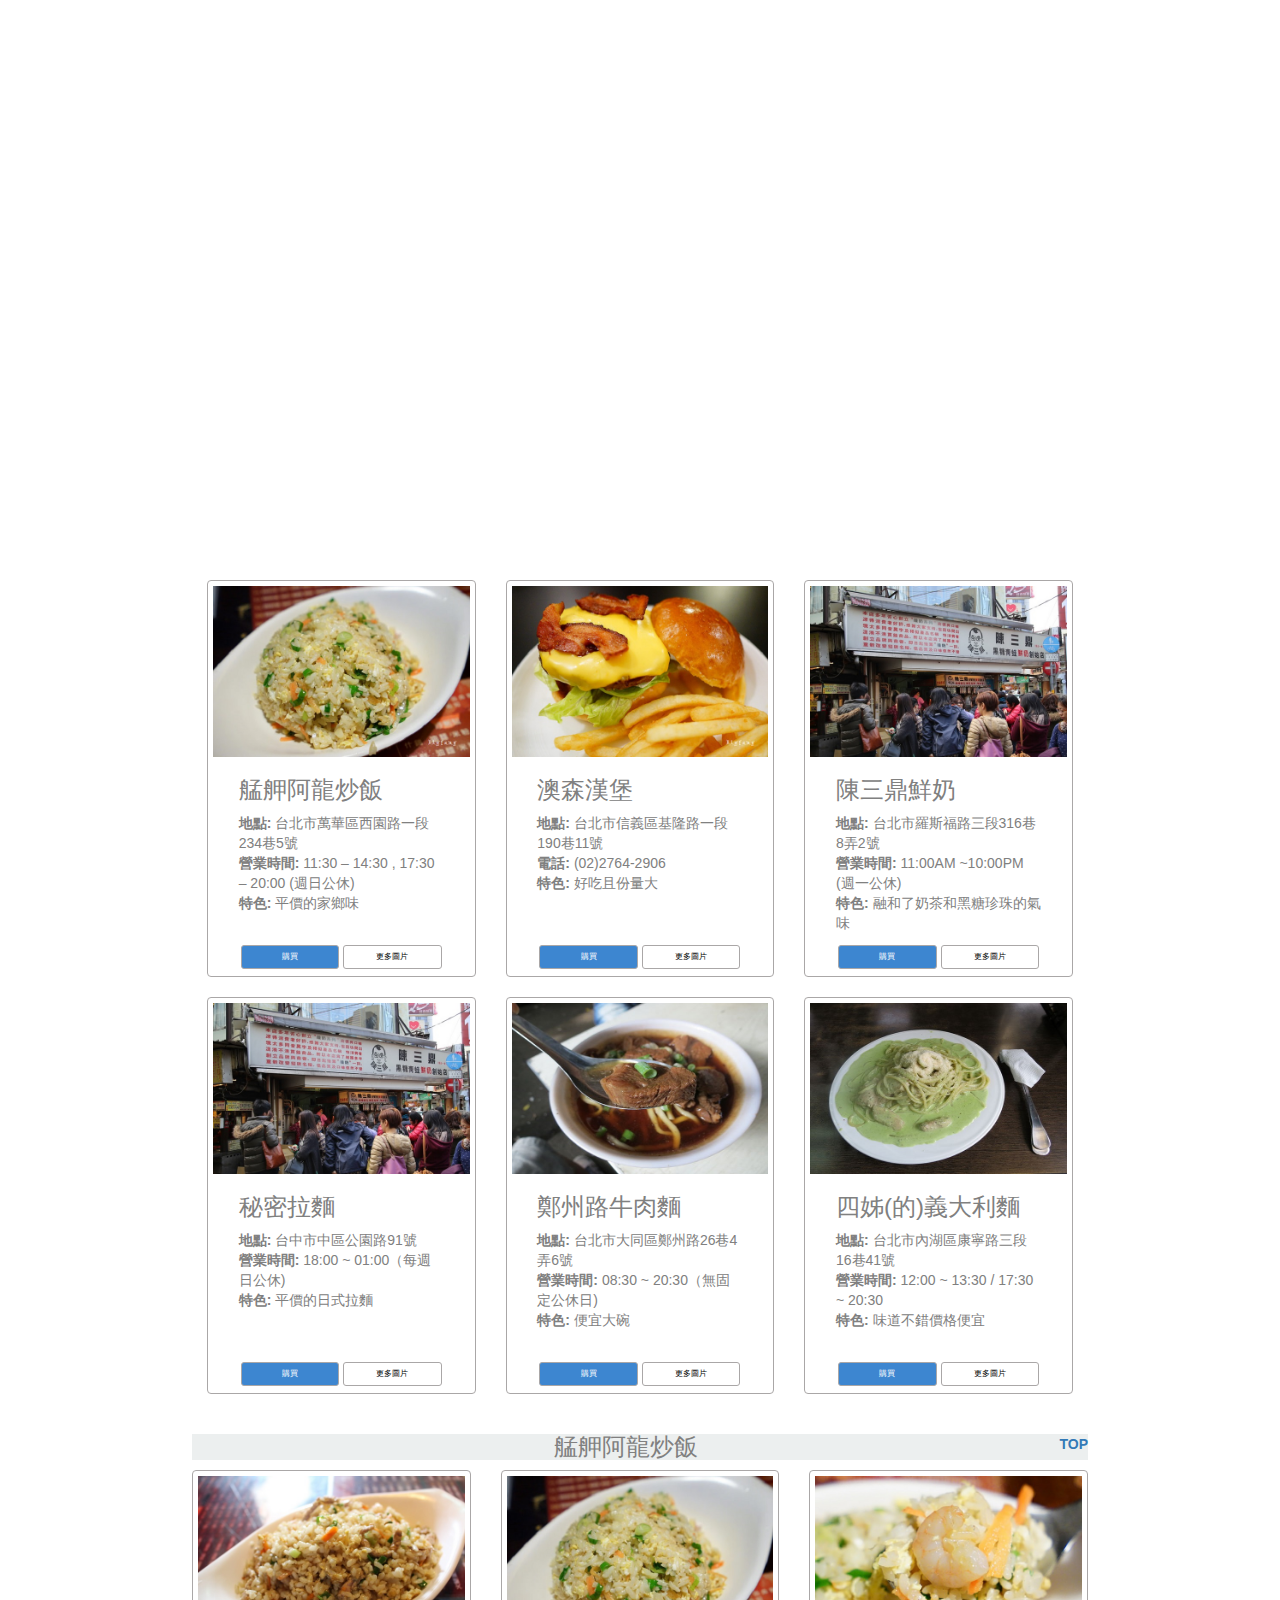
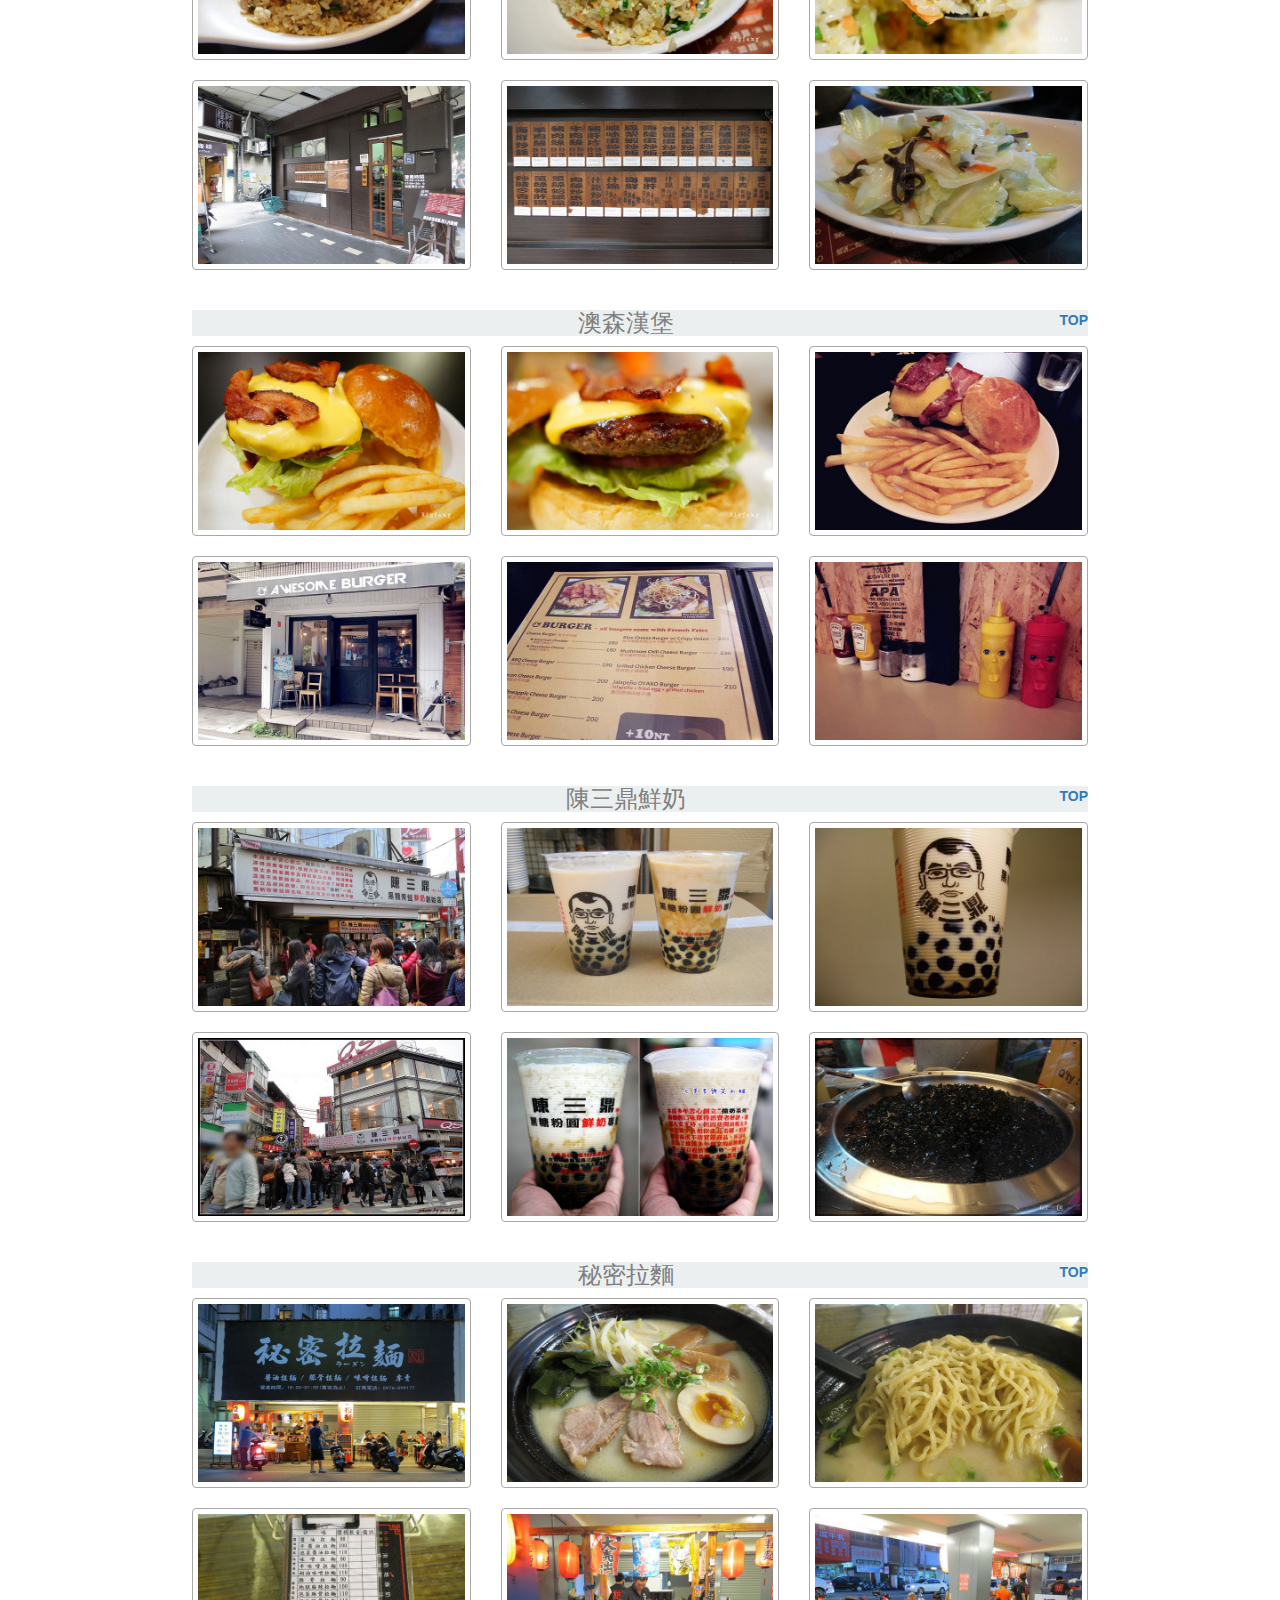
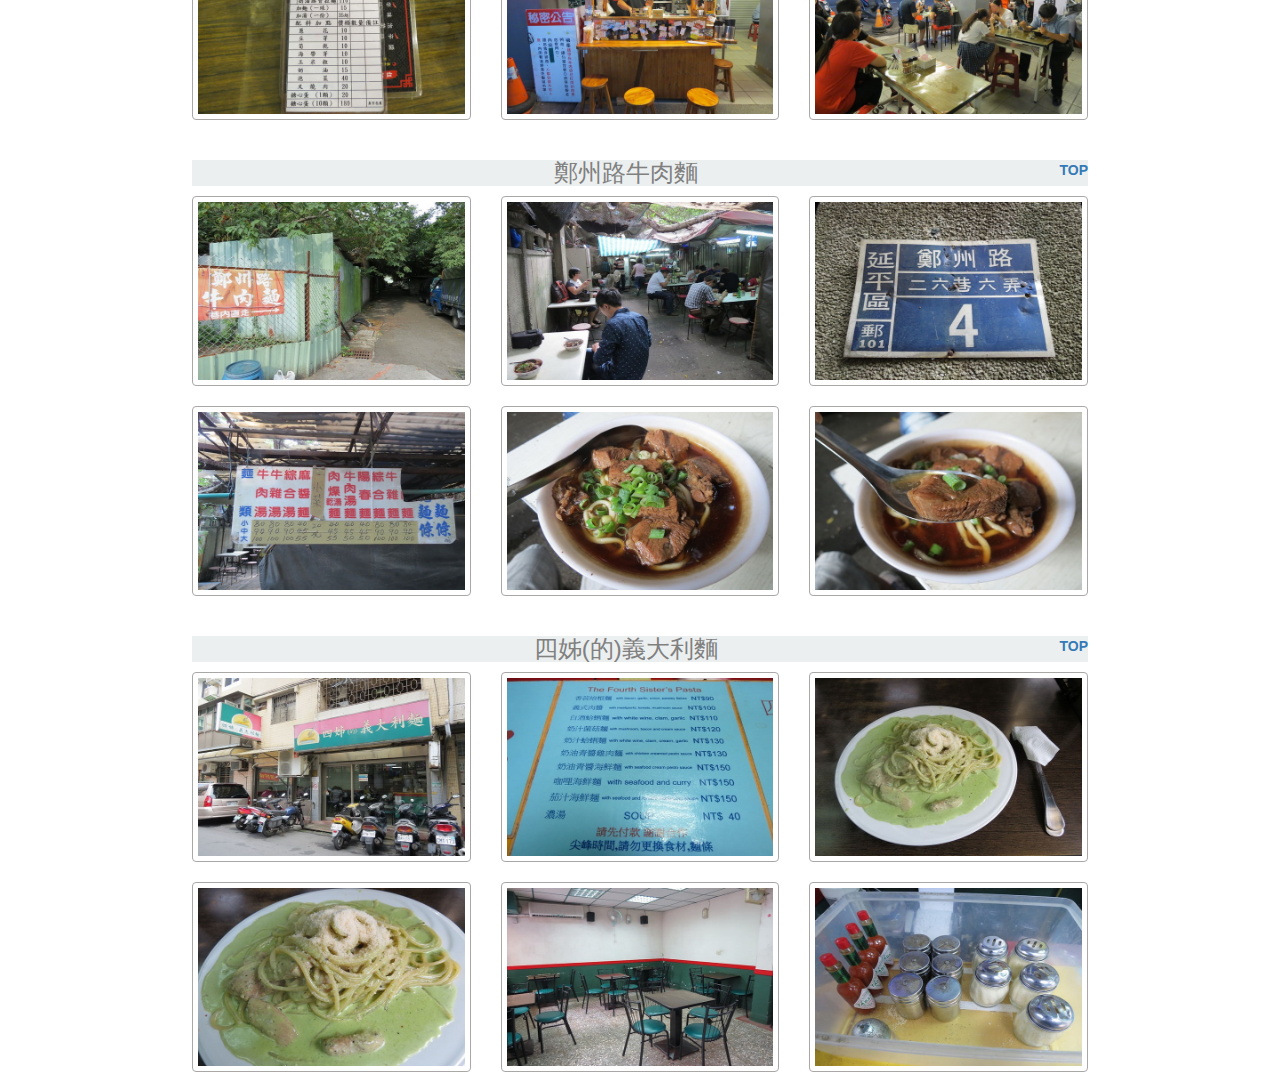
==== html267/Food/index.html @ 094d3158 "massive updates for all pages" ====
<!DOCTYPE html>
<html lang="en">
<head>
    <meta charset="UTF-8">
    <meta name="viewport" content="width=device-width, initial-scale=1, maximum-scale=1.0">
    <meta http-equiv="X-UA-Compatible" content="IE=edge">
    <meta name="renderer" content="webkit">
    <title>Food Journey</title>
    <link rel="stylesheet" href="http://maxcdn.bootstrapcdn.com/bootstrap/3.3.6/css/bootstrap.min.css">
    <link rel="stylesheet" href="css/style.css">
</head>

<body>
    <div class="row">
        <div class="col-md-12">
            <header>
                <h1>食記</h1>
                <p>Lorem ipsum dolor sit amet, consectetur adipisicing elit. Saepe esse quisquam minima in eligendi dolorem iusto molestias blanditiis facilis! Sequi repellendus ullam dolores consectetur quidem velit accusamus autem dolorum minima?</p>
            </header>
        </div>
    </div>

    <div class="row3" id="top">
        <div class="col-md-4 col-sm-6">
            <div class="thumbnail">
                <img src="../images/fried-rise2.jpg" alt="">
                <div class="feature_box">
                    <h3>艋舺阿龍炒飯</h3>
                    <p>
                        <b>地點:</b> 台北市萬華區西園路一段234巷5號
                        <br> <b>營業時間:</b> 11:30 – 14:30 , 17:30 – 20:00 (週日公休)
                        <br><b>特色:</b> 平價的家鄉味
                    </p>
                    <div class="feature_buttom">
                        <div class="buy_now">
                            <a href="#">購買</a>
                        </div>
                        <div class="more_info">
                            <a href="#food-1">更多圖片</a>
                        </div>
                    </div>
                </div>
            </div>
        </div>
        <div class="col-md-4 col-sm-6">
            <div class="thumbnail">
                <img src="../images/burger1.jpg" alt="">
                <div class="feature_box">
                    <h3>澳森漢堡</h3>
                    <p>
                        <b>地點:</b> 台北市信義區基隆路一段190巷11號
                        <br><b>電話:</b> (02)2764-2906
                        <br><b>特色:</b> 好吃且份量大
                    </p>
                    <div class="feature_buttom">
                        <div class="buy_now">
                            <a href="#">購買</a>
                        </div>
                        <div class="more_info">
                            <a href="#food-2">更多圖片</a>
                        </div>
                    </div>
                </div>
            </div>
        </div>
        <div class="col-md-4 col-sm-6">
            <div class="thumbnail">
                <img src="../images/bubble1.jpg" alt="">
                <div class="feature_box">
                    <h3>陳三鼎鮮奶</h3>
                    <p>
                        <b>地點:</b> 台北市羅斯福路三段316巷8弄2號
                        <br> <b>營業時間:</b> 11:00AM ~10:00PM (週一公休)
                        <br><b>特色:</b> 融和了奶茶和黑糖珍珠的氣味
                    </p>
                    <div class="feature_buttom">
                        <div class="buy_now">
                            <a href="#">購買</a>
                        </div>
                        <div class="more_info">
                            <a href="#food-3">更多圖片</a>
                        </div>
                    </div>
                </div>
            </div>
        </div>
        <div class="col-md-4 col-sm-6">
            <div class="thumbnail">
                <img src="../images/bubble1.jpg" alt="">
                <div class="feature_box">
                    <h3>秘密拉麵</h3>
                    <p>
                        <b>地點:</b> 台中市中區公園路91號
                        <br> <b>營業時間:</b> 18:00 ~ 01:00（每週日公休)
                        <br><b>特色:</b> 平價的日式拉麵
                    </p>
                    <div class="feature_buttom">
                        <div class="buy_now">
                            <a href="#">購買</a>
                        </div>
                        <div class="more_info">
                            <a href="#food-4">更多圖片</a>
                        </div>
                    </div>
                </div>
            </div>
        </div>
        <div class="col-md-4 col-sm-6">
            <div class="thumbnail">
                <img src="../images/beef-noodle6.jpg" alt="">
                <div class="feature_box">
                    <h3>鄭州路牛肉麵</h3>
                    <p>
                        <b>地點:</b> 台北市大同區鄭州路26巷4弄6號
                        <br> <b>營業時間:</b> 08:30 ~ 20:30（無固定公休日)
                        <br><b>特色:</b> 便宜大碗
                        <br>
                    </p>
                    <div class="feature_buttom">
                        <div class="buy_now">
                            <a href="#">購買</a>
                        </div>
                        <div class="more_info">
                            <a href="#food-5">更多圖片</a>
                        </div>
                    </div>
                </div>
            </div>
        </div>
        <div class="col-md-4 col-sm-6">
            <div class="thumbnail">
                <img src="../images/italy3.jpg" alt="">
                <div class="feature_box">
                    <h3>四姊(的)義大利麵</h3>
                    <p>
                        <b>地點:</b> 台北市內湖區康寧路三段16巷41號
                        <br> <b>營業時間:</b> 12:00 ~ 13:30 / 17:30 ~ 20:30
                        <br><b>特色:</b> 味道不錯價格便宜
                        <br>
                    </p>
                    <div class="feature_buttom">
                        <div class="buy_now">
                            <a href="#">購買</a>
                        </div>
                        <div class="more_info">
                            <a href="#food-6">更多圖片</a>
                        </div>
                    </div>
                </div>
            </div>
        </div>
    </div>

    <div class="more-photo" id="food-1">
        <div class="food-title">
            <a href="#top">TOP</a>
            <h3>艋舺阿龍炒飯</h3>
        </div>
        <div class="row">
            <div class="col-md-4 col-sm-6">
                <div class="thumbnail">
                    <img src="../images/fried-rise1.jpg" alt="">
                </div>
            </div>
            <div class="col-md-4 col-sm-6">
                <div class="thumbnail">
                    <img src="../images/fried-rise2.jpg" alt="">
                </div>
            </div>
            <div class="col-md-4 col-sm-6">
                <div class="thumbnail">
                    <img src="../images/fried-rise3.jpg" alt="">
                </div>
            </div>
            <div class="col-md-4 col-sm-6">
                <div class="thumbnail">
                    <img src="../images/fried-rise4.jpg" alt="">
                </div>
            </div>
            <div class="col-md-4 col-sm-6">
                <div class="thumbnail">
                    <img src="../images/fried-rise5.jpg" alt="">
                </div>
            </div>
            <div class="col-md-4 col-sm-6">
                <div class="thumbnail">
                    <img src="../images/fried-rise6.jpg" alt="">
                </div>
            </div>
        </div>
    </div>

    <div class="more-photo" id="food-2">
        <div class="food-title">
            <a href="#top">TOP</a>
            <h3>澳森漢堡</h3>
        </div>
        <div class="row">
            <div class="col-md-4 col-sm-6">
                <div class="thumbnail">
                    <img src="../images/burger1.jpg" alt="">
                </div>
            </div>
            <div class="col-md-4 col-sm-6">
                <div class="thumbnail">
                    <img src="../images/burger2.jpg" alt="">
                </div>
            </div>
            <div class="col-md-4 col-sm-6">
                <div class="thumbnail">
                    <img src="../images/burger3.jpg" alt="">
                </div>
            </div>
            <div class="col-md-4 col-sm-6">
                <div class="thumbnail">
                    <img src="../images/burger4.jpg" alt="">
                </div>
            </div>
            <div class="col-md-4 col-sm-6">
                <div class="thumbnail">
                    <img src="../images/burger5.jpg" alt="">
                </div>
            </div>
            <div class="col-md-4 col-sm-6">
                <div class="thumbnail">
                    <img src="../images/burger6.jpg" alt="">
                </div>
            </div>
        </div>
    </div>

    <div class="more-photo" id="food-3">
        <div class="food-title">
            <a href="#top">TOP</a>
            <h3>陳三鼎鮮奶</h3>
        </div>
        <div class="row">
            <div class="col-md-4 col-sm-6">
                <div class="thumbnail">
                    <img src="../images/bubble1.jpg" alt="">
                </div>
            </div>
            <div class="col-md-4 col-sm-6">
                <div class="thumbnail">
                    <img src="../images/bubble2.jpg" alt="">
                </div>
            </div>
            <div class="col-md-4 col-sm-6">
                <div class="thumbnail">
                    <img src="../images/bubble3.jpg" alt="">
                </div>
            </div>
            <div class="col-md-4 col-sm-6">
                <div class="thumbnail">
                    <img src="../images/bubble4.jpg" alt="">
                </div>
            </div>
            <div class="col-md-4 col-sm-6">
                <div class="thumbnail">
                    <img src="../images/bubble5.jpg" alt="">
                </div>
            </div>
            <div class="col-md-4 col-sm-6">
                <div class="thumbnail">
                    <img src="../images/bubble6.jpg" alt="">
                </div>
            </div>
        </div>
    </div>

    <div class="more-photo" id="food-4">
        <div class="food-title">
            <a href="#top">TOP</a>
            <h3>秘密拉麵</h3>
        </div>
        <div class="row">
            <div class="col-md-4 col-sm-6">
                <div class="thumbnail">
                    <img src="../images/ramen1.jpg" alt="">
                </div>
            </div>
            <div class="col-md-4 col-sm-6">
                <div class="thumbnail">
                    <img src="../images/ramen2.jpg" alt="">
                </div>
            </div>
            <div class="col-md-4 col-sm-6">
                <div class="thumbnail">
                    <img src="../images/ramen3.jpg" alt="">
                </div>
            </div>
            <div class="col-md-4 col-sm-6">
                <div class="thumbnail">
                    <img src="../images/ramen4.jpg" alt="">
                </div>
            </div>
            <div class="col-md-4 col-sm-6">
                <div class="thumbnail">
                    <img src="../images/ramen5.jpg" alt="">
                </div>
            </div>
            <div class="col-md-4 col-sm-6">
                <div class="thumbnail">
                    <img src="../images/ramen6.jpg" alt="">
                </div>
            </div>
        </div>
    </div>

    <div class="more-photo" id="food-5">
        <div class="food-title">
            <a href="#top">TOP</a>
            <h3>鄭州路牛肉麵</h3>
        </div>
        <div class="row">
            <div class="col-md-4 col-sm-6">
                <div class="thumbnail">
                    <img src="../images/beef-noodle1.jpg" alt="">
                </div>
            </div>
            <div class="col-md-4 col-sm-6">
                <div class="thumbnail">
                    <img src="../images/beef-noodle2.jpg" alt="">
                </div>
            </div>
            <div class="col-md-4 col-sm-6">
                <div class="thumbnail">
                    <img src="../images/beef-noodle3.jpg" alt="">
                </div>
            </div>
            <div class="col-md-4 col-sm-6">
                <div class="thumbnail">
                    <img src="../images/beef-noodle4.jpg" alt="">
                </div>
            </div>
            <div class="col-md-4 col-sm-6">
                <div class="thumbnail">
                    <img src="../images/beef-noodle5.jpg" alt="">
                </div>
            </div>
            <div class="col-md-4 col-sm-6">
                <div class="thumbnail">
                    <img src="../images/beef-noodle6.jpg" alt="">
                </div>
            </div>
        </div>
    </div>

    <div class="more-photo" id="food-6">
        <div class="food-title">
            <a href="#top">TOP</a>
            <h3>四姊(的)義大利麵</h3>
        </div>
        <div class="row">
            <div class="col-md-4 col-sm-6">
                <div class="thumbnail">
                    <img src="../images/italy1.jpg" alt="">
                </div>
            </div>
            <div class="col-md-4 col-sm-6">
                <div class="thumbnail">
                    <img src="../images/italy2.jpg" alt="">
                </div>
            </div>
            <div class="col-md-4 col-sm-6">
                <div class="thumbnail">
                    <img src="../images/italy3.jpg" alt="">
                </div>
            </div>
            <div class="col-md-4 col-sm-6">
                <div class="thumbnail">
                    <img src="../images/italy4.jpg" alt="">
                </div>
            </div>
            <div class="col-md-4 col-sm-6">
                <div class="thumbnail">
                    <img src="../images/italy5.jpg" alt="">
                </div>
            </div>
            <div class="col-md-4 col-sm-6">
                <div class="thumbnail">
                    <img src="../images/italy6.jpg" alt="">
                </div>
            </div>
        </div>
    </div>
</body>
</html>
---- html267/Food/css/style.css ----
/*基本設定*/

* {
    box-sizing: border-box;
    margin: 0;
    padding: 0;
}

.row:after{
    content: "";
    clear: both;
    display: block;
}

/*col基本設定*/

[class*="col-"] {
    width: 100%; 
    float: left;
}

/*PC screen set to >=992px*/
@media screen and (min-width:992px){
    .col-md-1 {
        width: calc(100% * 1 / 12);
    }

    .col-md-2 {
        width: calc(100% * 2 / 12);
    }

    .col-md-3 {
        width: calc(100% * 3 / 12);
    }

    .col-md-4 {
        width: calc(100% * 4 / 12);
    }

    .col-md-5 {
        width: calc(100% * 5 / 12);
    }

    .col-md-6 {
        width: calc(100% * 6 / 12);
    }

    .col-md-7 {
        width: calc(100% * 7 / 12);
    }

    .col-md-8 {
        width: calc(100% * 8 / 12);
    }

    .col-md-9 {
        width: calc(100% * 9 / 12);
    }

    .col-md-10 {
        width: calc(100% * 10 / 12);
    }

    .col-md-11 {
        width: calc(100% * 11 / 12);
    }

    .col-md-12 {
        width: calc(100% * 12 / 12);
    }
}

/*Tablet and small screen set to >=768px and <=992px*/
@media screen and (min-width:768px) and (max-width:991px){
    .col-sm-1 {
        width: calc(100% * 1 / 12);
    }

    .col-sm-2 {
        width: calc(100% * 2 / 12);
    }

    .col-sm-3 {
        width: calc(100% * 3 / 12);
    }

    .col-sm-4 {
        width: calc(100% * 4 / 12);
    }

    .col-sm-5 {
        width: calc(100% * 5 / 12);
    }

    .col-sm-6 {
        width: calc(100% * 6 / 12);
    }

    .col-sm-7 {
        width: calc(100% * 7 / 12);
    }

    .col-sm-8 {
        width: calc(100% * 8 / 12);
    }

    .col-sm-9 {
        width: calc(100% * 9 / 12);
    }

    .col-sm-10 {
        width: calc(100% * 10 / 12);
    }

    .col-sm-11 {
        width: calc(100% * 11 / 12);
    }

    .col-sm-12 {
        width: calc(100% * 12 / 12);
    }
}


.row3 {
    width: 70%;
    margin: 0 auto;
    overflow: auto;
}

.more-photo{
    width: 70%;
    margin: 0 auto;
/*    overflow: auto;    */
}

.thumbnail{
    width: 100%;
    margin: 0 auto;
    margin-bottom: 20px;
    padding: 5px;
    border: 1px solid #aaa7a7;
    color: gray;
}
.thumbnail img{
    width: 100%;
}

.thumbnail p{
    height: 120px;
}

header{
    background-image: url("../images/pic7.jpg");
    color: white;
    width: 90%;
    margin: 40px auto;
    padding: 40px;
    height: 500px;
    
}

.feature_buttom {
    width: 100%;
    overflow: auto;
}

.buy_now a{
    width: 48%;
    float: left;
    background-color: #3d86d0;
    text-align: center;
    color: white;
    font-size: 8px;
    border-radius: 3px;
    border: 1px solid #aaa7a7;    
    margin: 2px;
    padding: 5px;
}

.more_info a {
    width: 48%;
    float: left;
    background-color: white;
    text-align: center;
    color: black;
    font-size: 8px;
    border-radius: 3px;
    border: 1px solid #aaa7a7;
    margin: 2px;
    padding: 5px;    
    
}

.feature_box {
    width: 80%;
    margin: 0 auto;
}

.food-title {
    width: 100%;
    margin: 0 auto;
    text-align: center;
    color: gray;
    background-color: #ecefef;
    font-weight: bold;
    margin-bottom: 10px;
}

.food-title a{
    float: right;
}
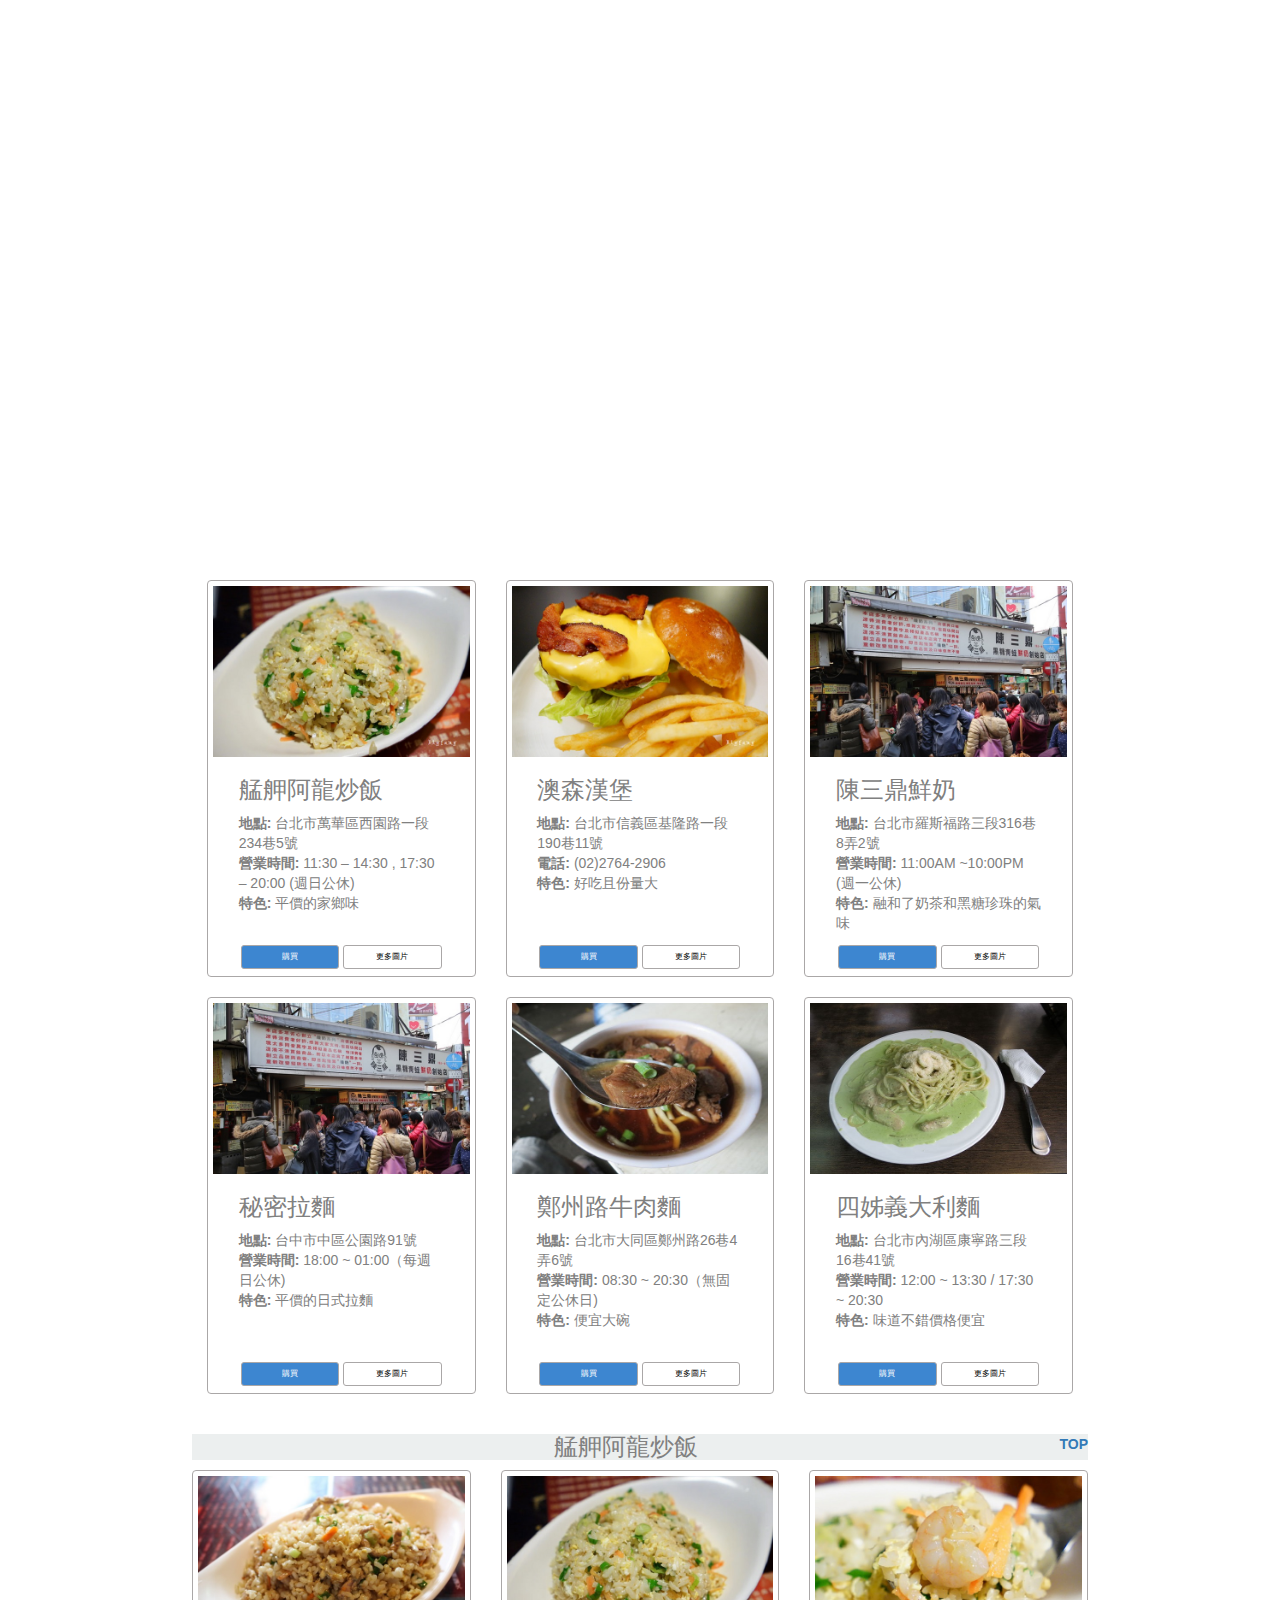
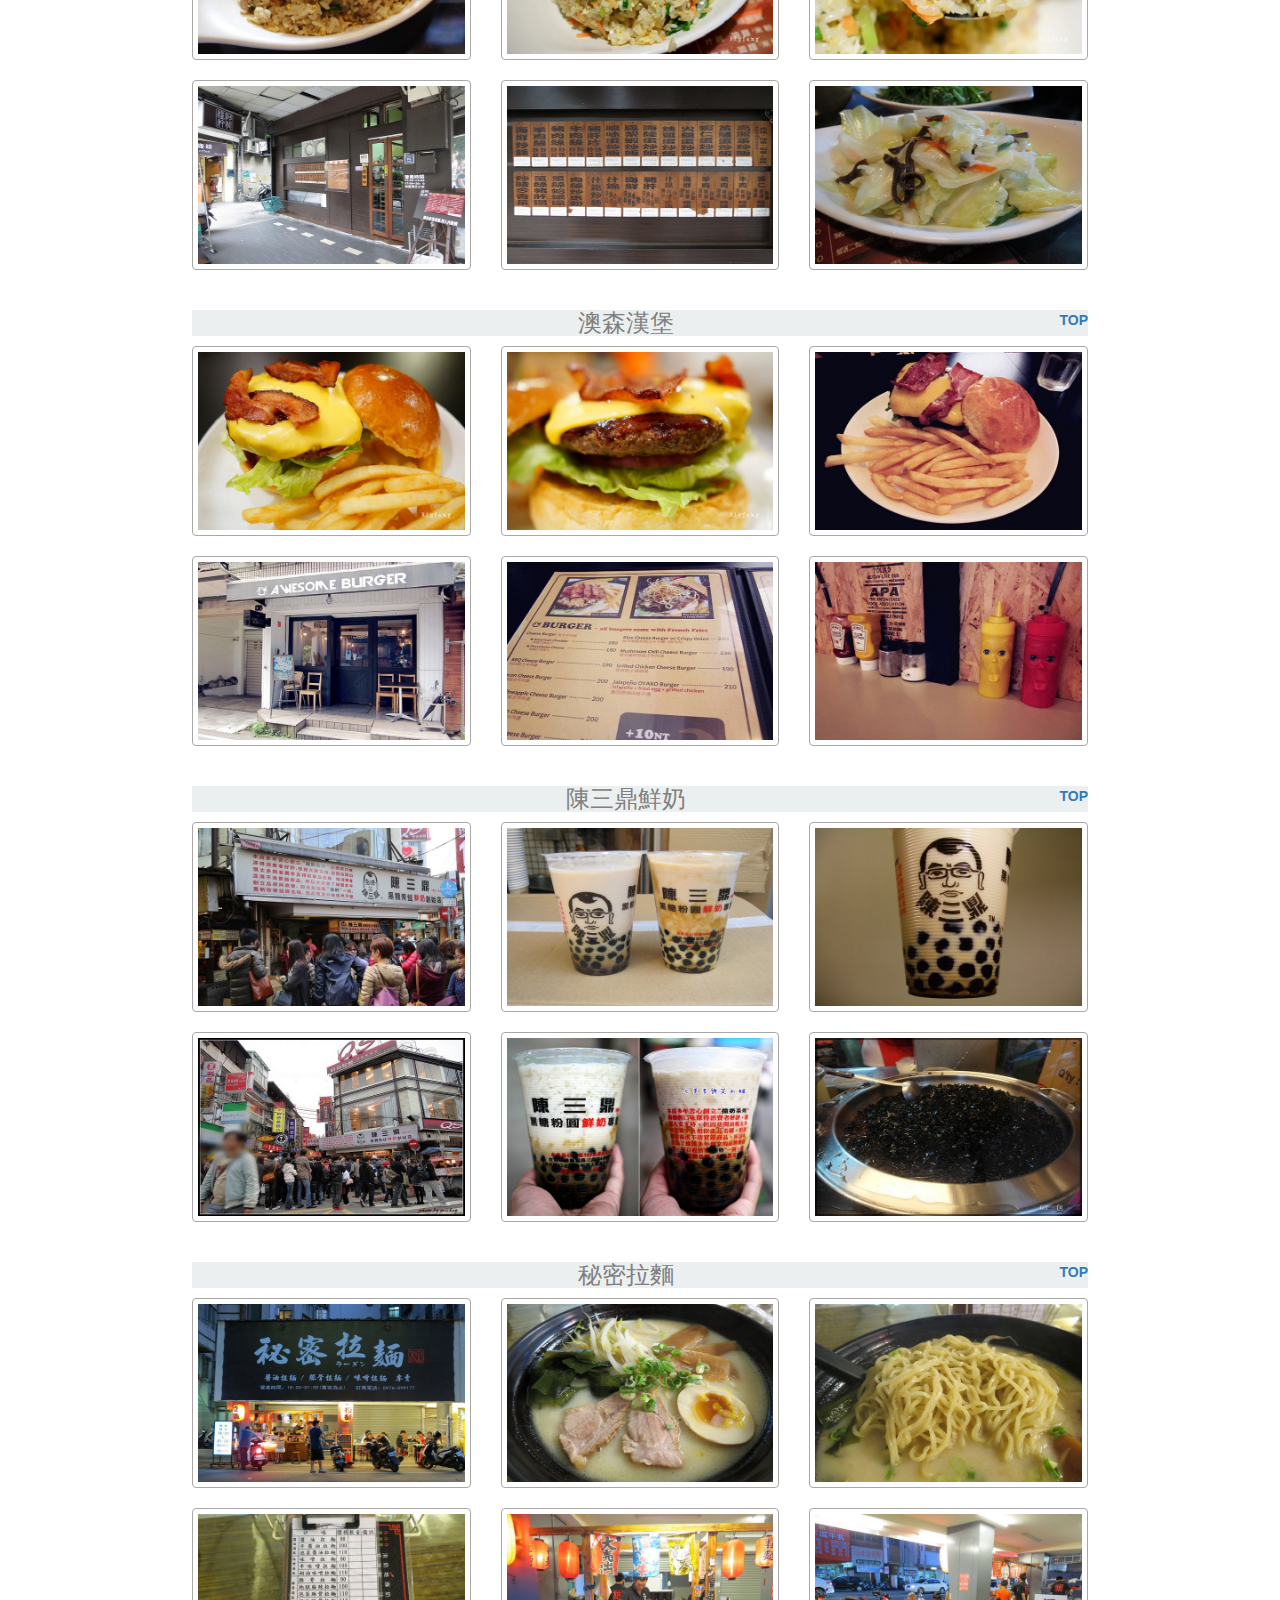
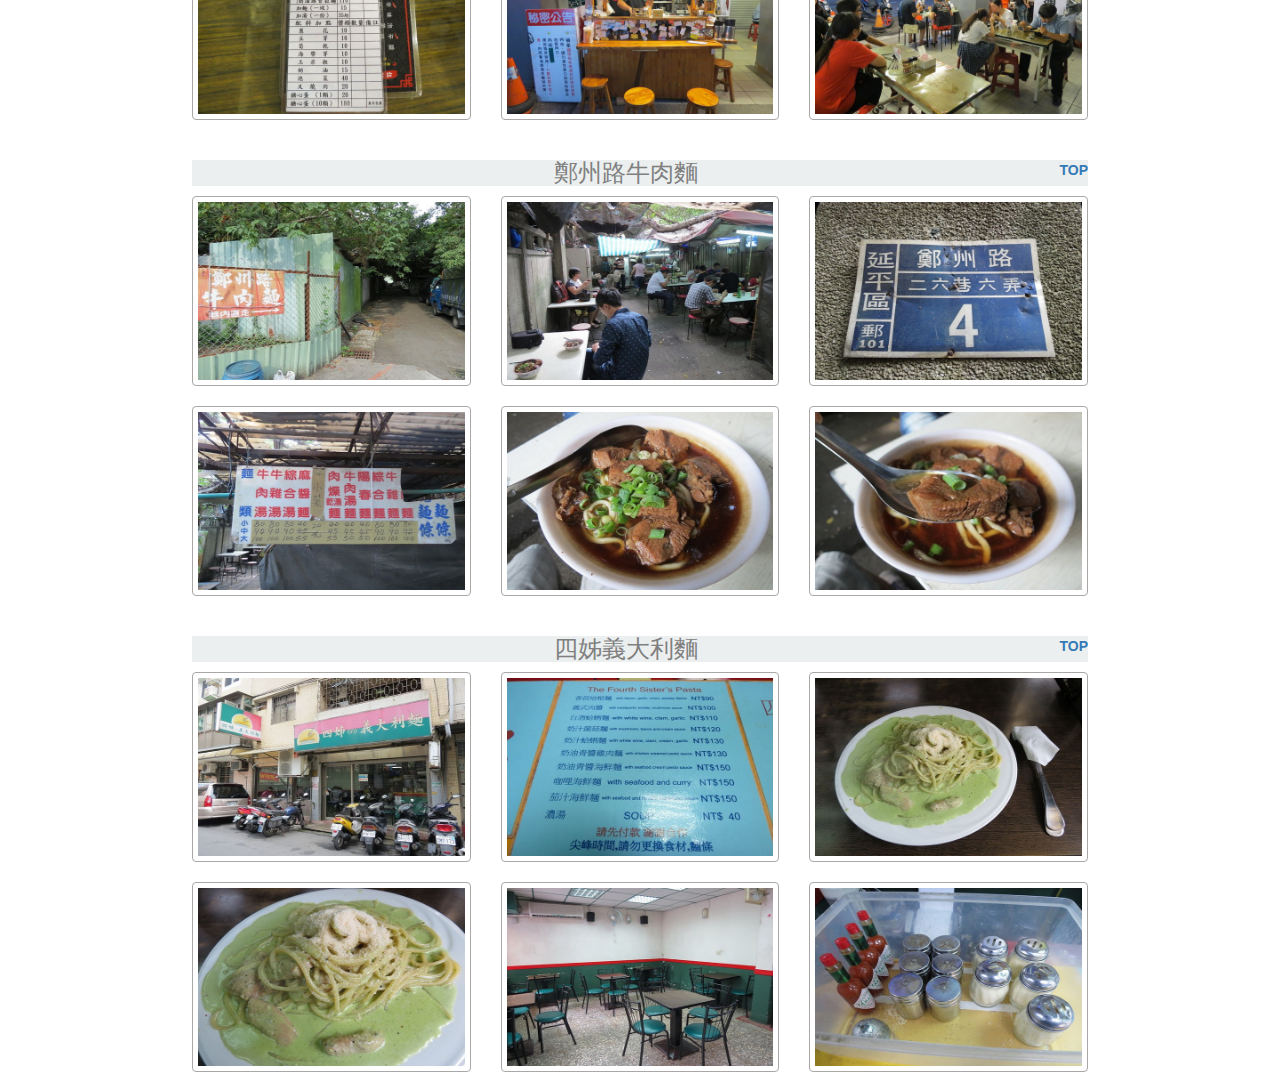
==== commit 16356239: "refine main page" ====
--- a/html267/Food/index.html
+++ b/html267/Food/index.html
@@ -131,7 +131,7 @@
             <div class="thumbnail">
                 <img src="../images/italy3.jpg" alt="">
                 <div class="feature_box">
-                    <h3>四姊(的)義大利麵</h3>
+                    <h3>四姊義大利麵</h3>
                     <p>
                         <b>地點:</b> 台北市內湖區康寧路三段16巷41號
                         <br> <b>營業時間:</b> 12:00 ~ 13:30 / 17:30 ~ 20:30
@@ -349,7 +349,7 @@
     <div class="more-photo" id="food-6">
         <div class="food-title">
             <a href="#top">TOP</a>
-            <h3>四姊(的)義大利麵</h3>
+            <h3>四姊義大利麵</h3>
         </div>
         <div class="row">
             <div class="col-md-4 col-sm-6">
